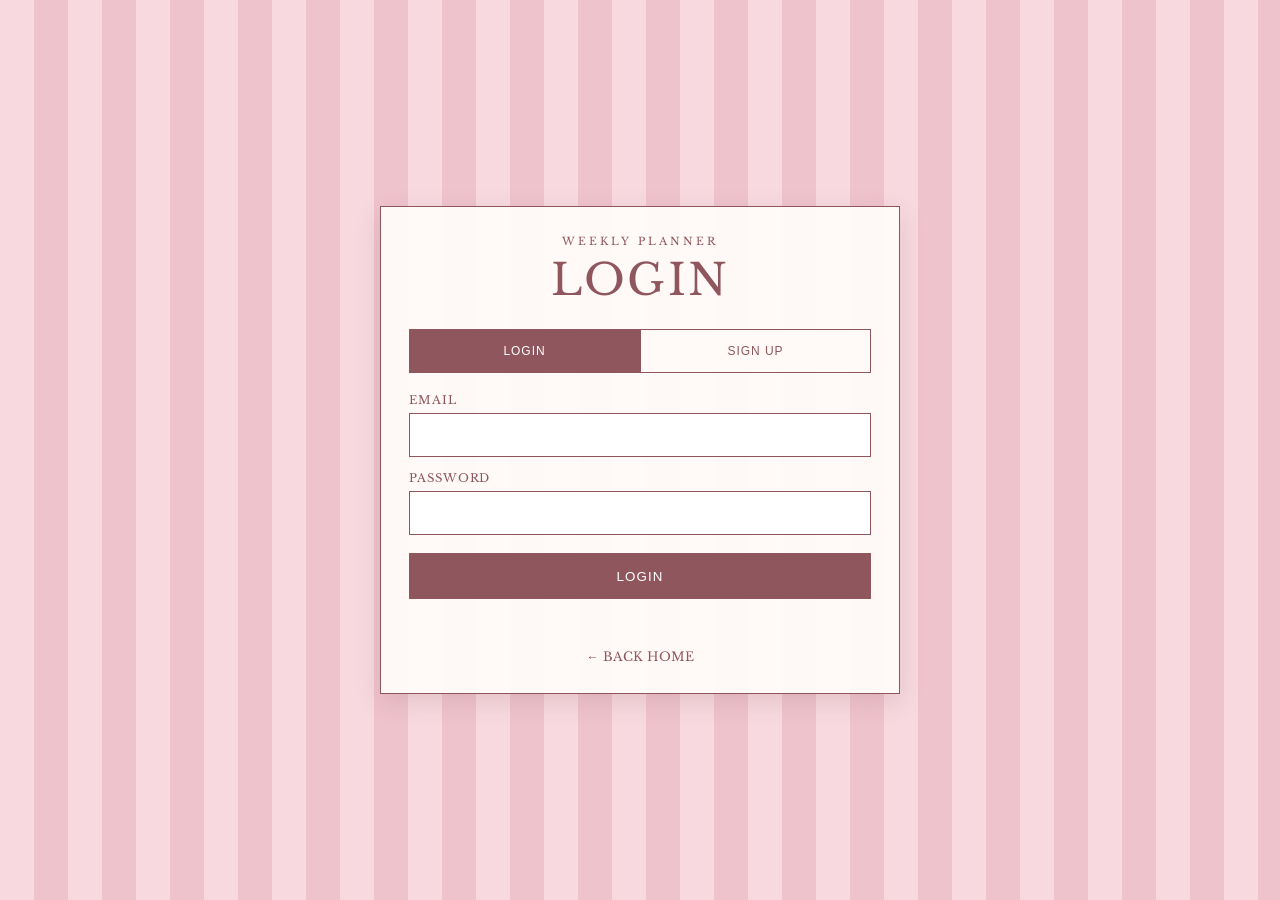
==== login.html @ 64105ac6 "Update login navigation for new homepage" ====
<!doctype html>
<html lang="en">
<head>
  <meta charset="UTF-8" />
  <meta name="viewport" content="width=device-width, initial-scale=1.0" />
  <meta name="theme-color" content="#f4c9d1" />
  <title>Login | Weekly Planner</title>
  <link rel="preconnect" href="https://fonts.googleapis.com">
  <link rel="preconnect" href="https://fonts.gstatic.com" crossorigin>
  <link href="https://fonts.googleapis.com/css2?family=Libre+Baskerville:wght@400;700&family=Parisienne&display=swap" rel="stylesheet">
  <style>
    :root{
      --deep-rose:#8f565d;
      --stripe-a:#f7d9df;
      --stripe-b:#efc3cc;
      --paper:rgba(255,251,249,.96);
      --shadow:rgba(116,67,75,.14);
    }
    *{box-sizing:border-box}
    body{
      margin:0;min-height:100vh;display:grid;place-items:center;
      color:var(--deep-rose);
      font-family:"Libre Baskerville",Georgia,serif;
      background-color:var(--stripe-a);
      background-image:repeating-linear-gradient(
        90deg,
        var(--stripe-a) 0 34px,
        var(--stripe-b) 34px 68px
      );
      padding:24px;
    }
    .auth-shell{
      width:min(100%,520px);
      background:var(--paper);
      border:1.5px solid var(--deep-rose);
      box-shadow:0 8px 24px var(--shadow);
      padding:28px;
    }
    .brand{text-align:center;margin-bottom:22px}
    .eyebrow{margin:0 0 5px;font-size:.67rem;letter-spacing:.28em}
    h1{margin:0;font-size:2.7rem;font-weight:400;letter-spacing:.05em}
    .tabs{display:grid;grid-template-columns:1fr 1fr;margin:22px 0 20px}
    .tab{
      height:44px;border:1px solid var(--deep-rose);border-radius:0;
      background:#fffaf8;color:var(--deep-rose);cursor:pointer;
      letter-spacing:.08em;font-size:.75rem
    }
    .tab.active{background:var(--deep-rose);color:#fff}
    form{display:grid;gap:14px}
    label{display:grid;gap:6px;font-size:.72rem;letter-spacing:.08em;text-transform:uppercase}
    input{
      height:44px;border:1px solid var(--deep-rose);border-radius:0;
      background:#fff;color:var(--deep-rose);padding:0 12px;font:inherit
    }
    .submit{
      height:46px;border:1px solid var(--deep-rose);border-radius:0;
      background:var(--deep-rose);color:white;cursor:pointer;
      letter-spacing:.08em;margin-top:4px
    }
    .message{min-height:20px;margin:12px 0 0;font-size:.8rem;text-align:center}
    .back{
      display:block;text-align:center;margin-top:18px;color:var(--deep-rose);
      font-size:.78rem;text-decoration:none
    }
    .hidden{display:none}
  </style>
</head>
<body>
  <main class="auth-shell">
    <div class="brand">
      <p class="eyebrow">WEEKLY PLANNER</p>
      <h1 id="authTitle">LOGIN</h1>
    </div>

    <div class="tabs">
      <button class="tab active" id="loginTab" type="button">LOGIN</button>
      <button class="tab" id="signupTab" type="button">SIGN UP</button>
    </div>

    <form id="loginForm">
      <label>
        Email
        <input id="loginEmail" type="email" autocomplete="email" required>
      </label>
      <label>
        Password
        <input id="loginPassword" type="password" autocomplete="current-password" required>
      </label>
      <button class="submit" type="submit">LOGIN</button>
    </form>

    <form id="signupForm" class="hidden">
      <label>
        Name
        <input id="signupName" type="text" autocomplete="name" required>
      </label>
      <label>
        Email
        <input id="signupEmail" type="email" autocomplete="email" required>
      </label>
      <label>
        Password
        <input id="signupPassword" type="password" minlength="6" autocomplete="new-password" required>
      </label>
      <button class="submit" type="submit">CREATE ACCOUNT</button>
    </form>

    <p class="message" id="message" aria-live="polite"></p>
    <a class="back" href="index.html">← BACK HOME</a>
  </main>

  <script src="auth.js"></script>
</body>
</html>
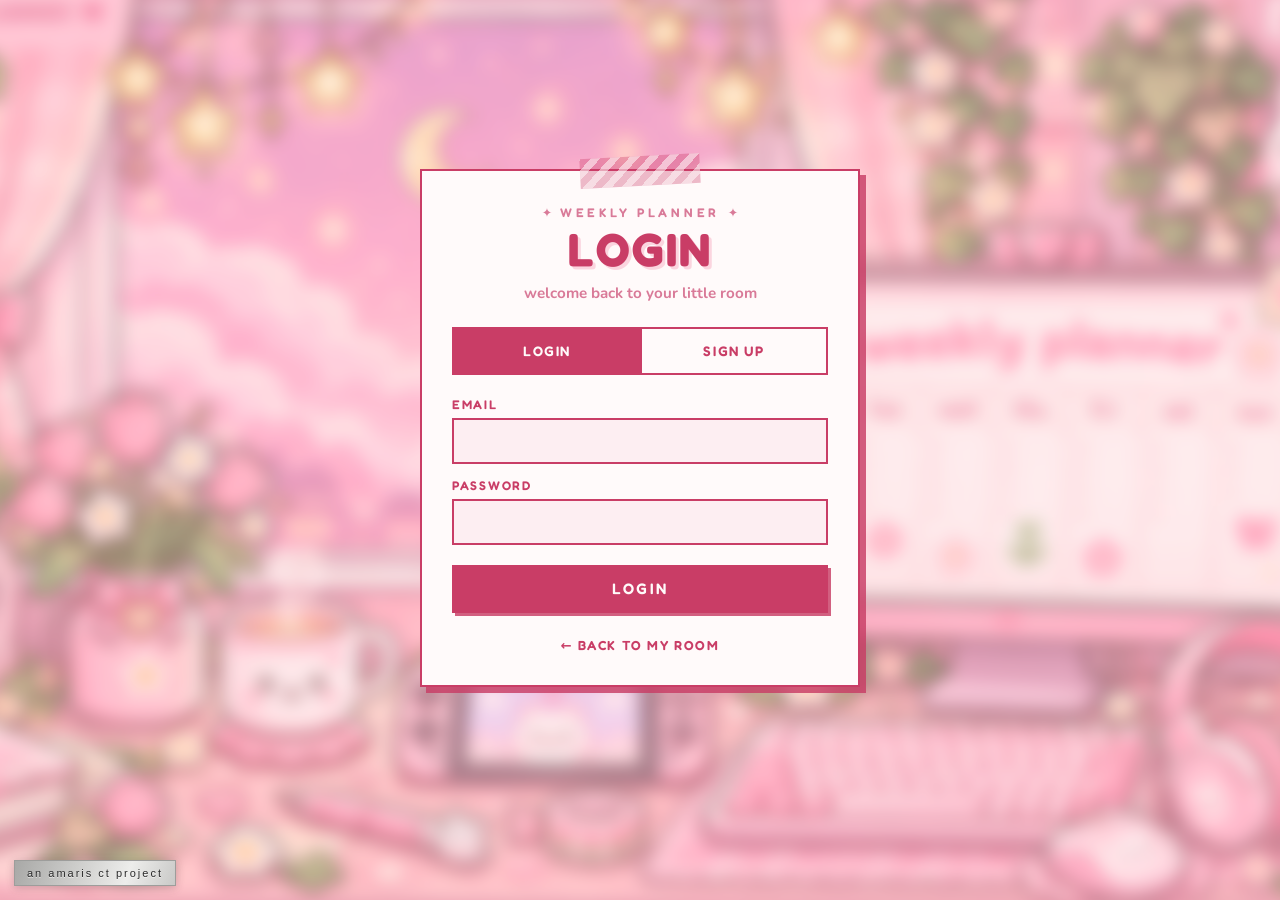
==== commit 231a111e: "Redesign planner, login and customize to match the room art - Planner: bright candy-stripe backgroun" ====
--- a/login.html
+++ b/login.html
@@ -3,76 +3,134 @@
 <head>
   <meta charset="UTF-8" />
   <meta name="viewport" content="width=device-width, initial-scale=1.0" />
-  <meta name="theme-color" content="#f4c9d1" />
-  <title>Login | Weekly Planner</title>
+  <meta name="theme-color" content="#ffe1e8" />
+  <title>Login · The Weekly Planner · amaris ct</title>
   <link rel="preconnect" href="https://fonts.googleapis.com">
   <link rel="preconnect" href="https://fonts.gstatic.com" crossorigin>
-  <link href="https://fonts.googleapis.com/css2?family=Libre+Baskerville:wght@400;700&family=Parisienne&display=swap" rel="stylesheet">
+  <link href="https://fonts.googleapis.com/css2?family=Fredoka:wght@500;600;700&family=Nunito:wght@600;700;800&display=swap" rel="stylesheet">
   <style>
     :root{
-      --deep-rose:#8f565d;
-      --stripe-a:#f7d9df;
-      --stripe-b:#efc3cc;
-      --paper:rgba(255,251,249,.96);
-      --shadow:rgba(116,67,75,.14);
+      --ink:#c93d66;
+      --ink-strong:#8f2a4a;
+      --ink-soft:#d97a98;
+      --paper:#fffafa;
+      --tint:#fdeef2;
+      --drop:rgba(201,61,102,.82);
+      --font-display:"Fredoka","Nunito",ui-rounded,system-ui,sans-serif;
+      --font-body:"Nunito",ui-rounded,system-ui,sans-serif;
     }
     *{box-sizing:border-box}
+    html,body{margin:0;min-height:100%}
     body{
-      margin:0;min-height:100vh;display:grid;place-items:center;
-      color:var(--deep-rose);
-      font-family:"Libre Baskerville",Georgia,serif;
-      background-color:var(--stripe-a);
-      background-image:repeating-linear-gradient(
-        90deg,
-        var(--stripe-a) 0 34px,
-        var(--stripe-b) 34px 68px
-      );
-      padding:24px;
+      min-height:100vh;min-height:100dvh;display:grid;place-items:center;
+      padding:28px 18px 72px;position:relative;
+      color:var(--ink-strong);font-family:var(--font-body);
+      background:#f7b3c8;-webkit-font-smoothing:antialiased;
     }
+    body::before{
+      content:"";position:fixed;inset:-24px;z-index:-2;
+      background:url("assets/ChatGPT%20Image%20Sep%2026,%202026,%2007_15_49%20AM.png") 70% center/cover no-repeat;
+      filter:blur(9px) saturate(1.05);
+    }
+    body::after{
+      content:"";position:fixed;inset:0;z-index:-1;
+      background:rgba(255,226,235,.38);
+    }
+    button,input{font:inherit;color:inherit}
+
     .auth-shell{
-      width:min(100%,520px);
-      background:var(--paper);
-      border:1.5px solid var(--deep-rose);
-      box-shadow:0 8px 24px var(--shadow);
-      padding:28px;
+      position:relative;width:min(100%,440px);
+      background:var(--paper);border:2px solid var(--ink);
+      box-shadow:6px 6px 0 var(--drop);
+      padding:34px 30px 26px;
     }
-    .brand{text-align:center;margin-bottom:22px}
-    .eyebrow{margin:0 0 5px;font-size:.67rem;letter-spacing:.28em}
-    h1{margin:0;font-size:2.7rem;font-weight:400;letter-spacing:.05em}
-    .tabs{display:grid;grid-template-columns:1fr 1fr;margin:22px 0 20px}
+    /* washi tape */
+    .auth-shell::before{
+      content:"";position:absolute;top:-15px;left:50%;width:120px;height:30px;
+      transform:translateX(-50%) rotate(-3deg);pointer-events:none;
+      background:
+        repeating-linear-gradient(-45deg,transparent 0 7px,rgba(255,250,250,.55) 7px 14px),
+        rgba(201,61,102,.34);
+    }
+
+    .brand{text-align:center}
+    .eyebrow{
+      margin:0 0 6px;font-family:var(--font-display);font-weight:600;
+      font-size:.78rem;letter-spacing:.3em;text-transform:uppercase;color:var(--ink-soft)
+    }
+    .eyebrow::before,.eyebrow::after{content:"✦";margin:0 .6em;letter-spacing:0}
+    h1{
+      margin:0;font-family:var(--font-display);font-weight:700;
+      font-size:2.9rem;line-height:1;letter-spacing:.05em;color:var(--ink);
+      text-shadow:3px 3px 0 #fbd5df
+    }
+    .subtitle{margin:10px 0 0;font-weight:700;font-size:.95rem;color:var(--ink-soft)}
+
+    .tabs{display:grid;grid-template-columns:1fr 1fr;margin:24px 0 22px;border:2px solid var(--ink)}
     .tab{
-      height:44px;border:1px solid var(--deep-rose);border-radius:0;
-      background:#fffaf8;color:var(--deep-rose);cursor:pointer;
-      letter-spacing:.08em;font-size:.75rem
+      height:44px;border:0;border-radius:0;background:var(--paper);color:var(--ink);cursor:pointer;
+      font-family:var(--font-display);font-weight:600;letter-spacing:.12em;font-size:.86rem
     }
-    .tab.active{background:var(--deep-rose);color:#fff}
+    .tab + .tab{border-left:2px solid var(--ink)}
+    .tab:hover{background:var(--tint)}
+    .tab.active{background:var(--ink);color:var(--paper)}
+
     form{display:grid;gap:14px}
-    label{display:grid;gap:6px;font-size:.72rem;letter-spacing:.08em;text-transform:uppercase}
+    label{
+      display:grid;gap:6px;font-family:var(--font-display);font-weight:600;
+      font-size:.78rem;letter-spacing:.14em;text-transform:uppercase;color:var(--ink)
+    }
     input{
-      height:44px;border:1px solid var(--deep-rose);border-radius:0;
-      background:#fff;color:var(--deep-rose);padding:0 12px;font:inherit
+      height:46px;border:2px solid var(--ink);border-radius:0;
+      background:var(--tint);color:var(--ink-strong);padding:0 12px;
+      font-family:var(--font-body);font-weight:700;font-size:1rem;letter-spacing:0;text-transform:none
     }
+    input:focus{background:var(--paper)}
     .submit{
-      height:46px;border:1px solid var(--deep-rose);border-radius:0;
-      background:var(--deep-rose);color:white;cursor:pointer;
-      letter-spacing:.08em;margin-top:4px
+      height:48px;margin-top:6px;border:2px solid var(--ink);border-radius:0;
+      background:var(--ink);color:var(--paper);cursor:pointer;
+      box-shadow:3px 3px 0 var(--drop);
+      font-family:var(--font-display);font-weight:600;letter-spacing:.14em;font-size:.95rem;
+      transition:transform 120ms ease,box-shadow 120ms ease,background 120ms ease
     }
-    .message{min-height:20px;margin:12px 0 0;font-size:.8rem;text-align:center}
+    .submit:hover{background:var(--ink-strong);transform:translate(-1px,-1px);box-shadow:4px 4px 0 var(--drop)}
+    .submit:active{transform:translate(2px,2px);box-shadow:1px 1px 0 var(--drop)}
+
+    .message{min-height:22px;margin:14px 0 0;font-weight:700;font-size:.9rem;text-align:center;color:var(--ink)}
+    .message:empty{min-height:0;margin:0}
     .back{
-      display:block;text-align:center;margin-top:18px;color:var(--deep-rose);
-      font-size:.78rem;text-decoration:none
+      display:block;width:max-content;margin:18px auto 0;padding:6px 8px;
+      font-family:var(--font-display);font-weight:600;font-size:.82rem;letter-spacing:.12em;
+      color:var(--ink);text-decoration:none
     }
+    .back:hover{text-decoration:underline;text-underline-offset:4px}
     .hidden{display:none}
+
+    .tab:focus-visible,input:focus-visible,.submit:focus-visible,.back:focus-visible,.studio-mark:focus-visible{
+      outline:3px solid var(--ink);outline-offset:3px
+    }
+
+    /* amaris ct studio mark: small silver link back to the parent studio */
+    .studio-mark{position:fixed;left:14px;bottom:14px;padding:7px 12px 6px;font:400 11px/1 Arial,sans-serif;letter-spacing:2px;text-decoration:none;color:#2b2b2b;background:linear-gradient(110deg,#a8a8a6,#ededeb 70%,#c9c9c7);border:1px solid #9d9d9b;box-shadow:0 2px 8px rgba(60,60,60,.22);text-shadow:0 1px 0 rgba(255,255,255,.6)}
+    .studio-mark:hover{background:linear-gradient(110deg,#b8b8b6,#f6f6f4 70%,#d4d4d2);color:#000}
+
+    @media(max-width:480px){
+      .auth-shell{padding:30px 20px 22px}
+      h1{font-size:2.4rem}
+      .studio-mark{left:50%;transform:translateX(-50%);bottom:12px;font-size:10px;letter-spacing:1.5px}
+    }
+    @media(prefers-reduced-motion:reduce){.submit{transition:none}}
   </style>
 </head>
 <body>
   <main class="auth-shell">
     <div class="brand">
-      <p class="eyebrow">WEEKLY PLANNER</p>
+      <p class="eyebrow">weekly planner</p>
       <h1 id="authTitle">LOGIN</h1>
+      <p class="subtitle" id="authSubtitle">welcome back to your little room</p>
     </div>
 
-    <div class="tabs">
+    <div class="tabs" role="group" aria-label="Login or sign up">
       <button class="tab active" id="loginTab" type="button">LOGIN</button>
       <button class="tab" id="signupTab" type="button">SIGN UP</button>
     </div>
@@ -106,9 +164,11 @@
     </form>
 
     <p class="message" id="message" aria-live="polite"></p>
-    <a class="back" href="index.html">← BACK HOME</a>
+    <a class="back" href="index.html">← BACK TO MY ROOM</a>
   </main>
 
-  <script src="auth.js"></script>
+  <a class="studio-mark" href="https://amarisct.github.io/Amaris/">an amaris ct project</a>
+
+  <script src="auth.js?v=20261030-1"></script>
 </body>
-</html>+</html>
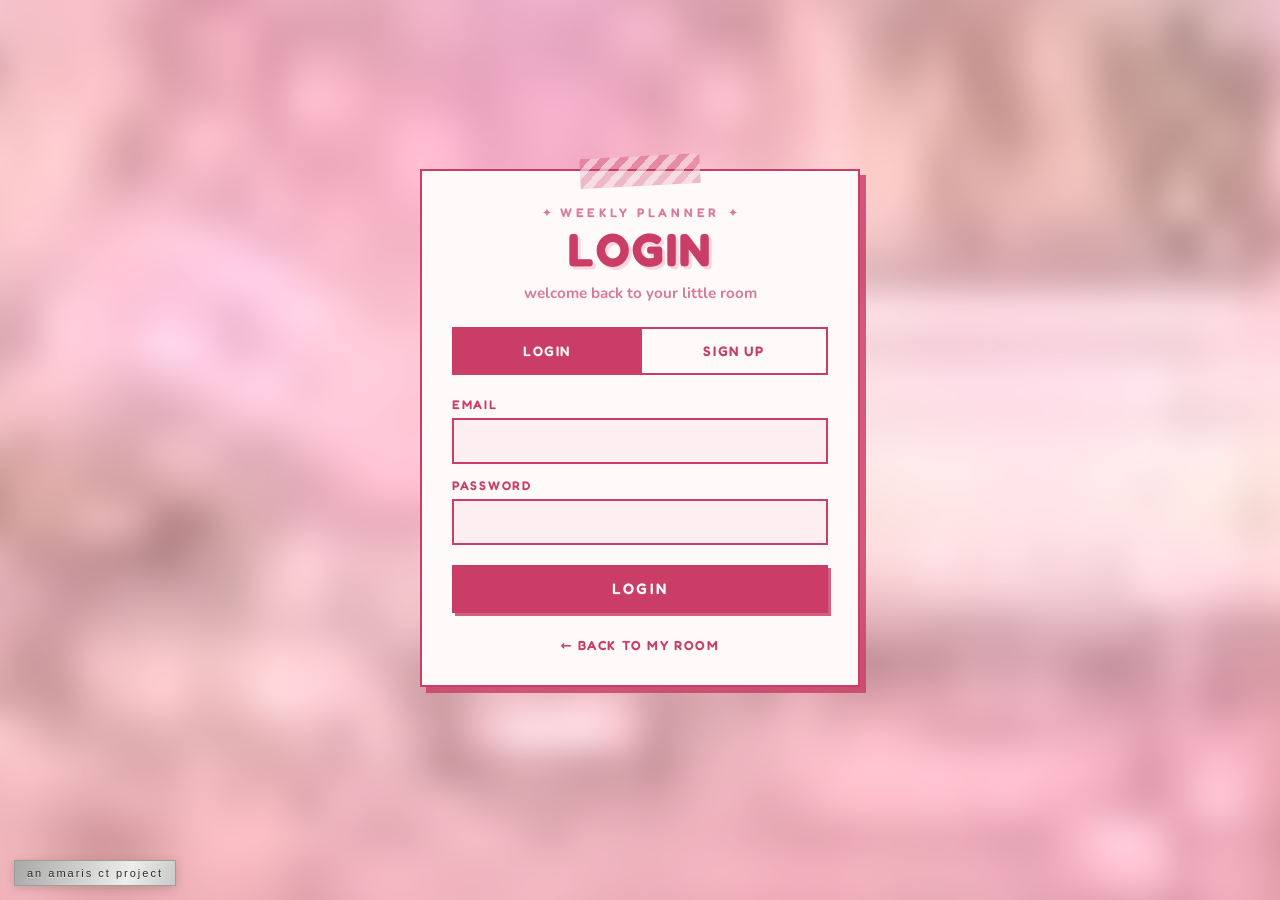
==== commit cb5f435c: "Clock radio, seasonal decorations, app icon, link preview, faster load, rain sounds - Clock radio: t" ====
--- a/login.html
+++ b/login.html
@@ -5,6 +5,29 @@
   <meta name="viewport" content="width=device-width, initial-scale=1.0" />
   <meta name="theme-color" content="#ffe1e8" />
   <title>Login · The Weekly Planner · amaris ct</title>
+  <meta name="description" content="Log in or make your own Weekly Planner. An amaris ct project.">
+  <meta property="og:type" content="website">
+  <meta property="og:site_name" content="The Weekly Planner">
+  <meta property="og:title" content="Log in · The Weekly Planner · amaris ct">
+  <meta property="og:description" content="Log in or make your own Weekly Planner. An amaris ct project.">
+  <meta property="og:url" content="https://amarisct.github.io/Weekly-Planner/login.html">
+  <meta property="og:image" content="https://amarisct.github.io/Weekly-Planner/assets/preview.jpg">
+  <meta property="og:image:width" content="1200">
+  <meta property="og:image:height" content="630">
+  <meta property="og:image:alt" content="A cozy pink desk room with a computer showing a weekly planner">
+  <meta name="twitter:card" content="summary_large_image">
+  <meta name="twitter:title" content="Log in · The Weekly Planner · amaris ct">
+  <meta name="twitter:description" content="Log in or make your own Weekly Planner. An amaris ct project.">
+  <meta name="twitter:image" content="https://amarisct.github.io/Weekly-Planner/assets/preview.jpg">
+  <link rel="canonical" href="https://amarisct.github.io/Weekly-Planner/login.html">
+  <link rel="icon" href="assets/icons/icon.svg" type="image/svg+xml">
+  <link rel="icon" href="assets/icons/favicon-32.png" sizes="32x32" type="image/png">
+  <link rel="apple-touch-icon" href="assets/icons/apple-touch-icon.png">
+  <link rel="manifest" href="manifest.webmanifest">
+  <meta name="mobile-web-app-capable" content="yes">
+  <meta name="apple-mobile-web-app-capable" content="yes">
+  <meta name="apple-mobile-web-app-title" content="Weekly Planner">
+  <meta name="apple-mobile-web-app-status-bar-style" content="default">
   <link rel="preconnect" href="https://fonts.googleapis.com">
   <link rel="preconnect" href="https://fonts.gstatic.com" crossorigin>
   <link href="https://fonts.googleapis.com/css2?family=Fredoka:wght@500;600;700&family=Nunito:wght@600;700;800&display=swap" rel="stylesheet">
@@ -29,8 +52,8 @@
     }
     body::before{
       content:"";position:fixed;inset:-24px;z-index:-2;
-      background:url("assets/ChatGPT%20Image%20Sep%2026,%202026,%2007_15_49%20AM.png") 70% center/cover no-repeat;
-      filter:blur(9px) saturate(1.05);
+      background:url("[data-uri]") 70% center/cover no-repeat;
+      filter:blur(12px) saturate(1.05);
     }
     body::after{
       content:"";position:fixed;inset:0;z-index:-1;
@@ -170,5 +193,6 @@
   <a class="studio-mark" href="https://amarisct.github.io/Amaris/">an amaris ct project</a>
 
   <script src="auth.js?v=20261030-1"></script>
+  <script src="pwa.js" defer></script>
 </body>
 </html>
